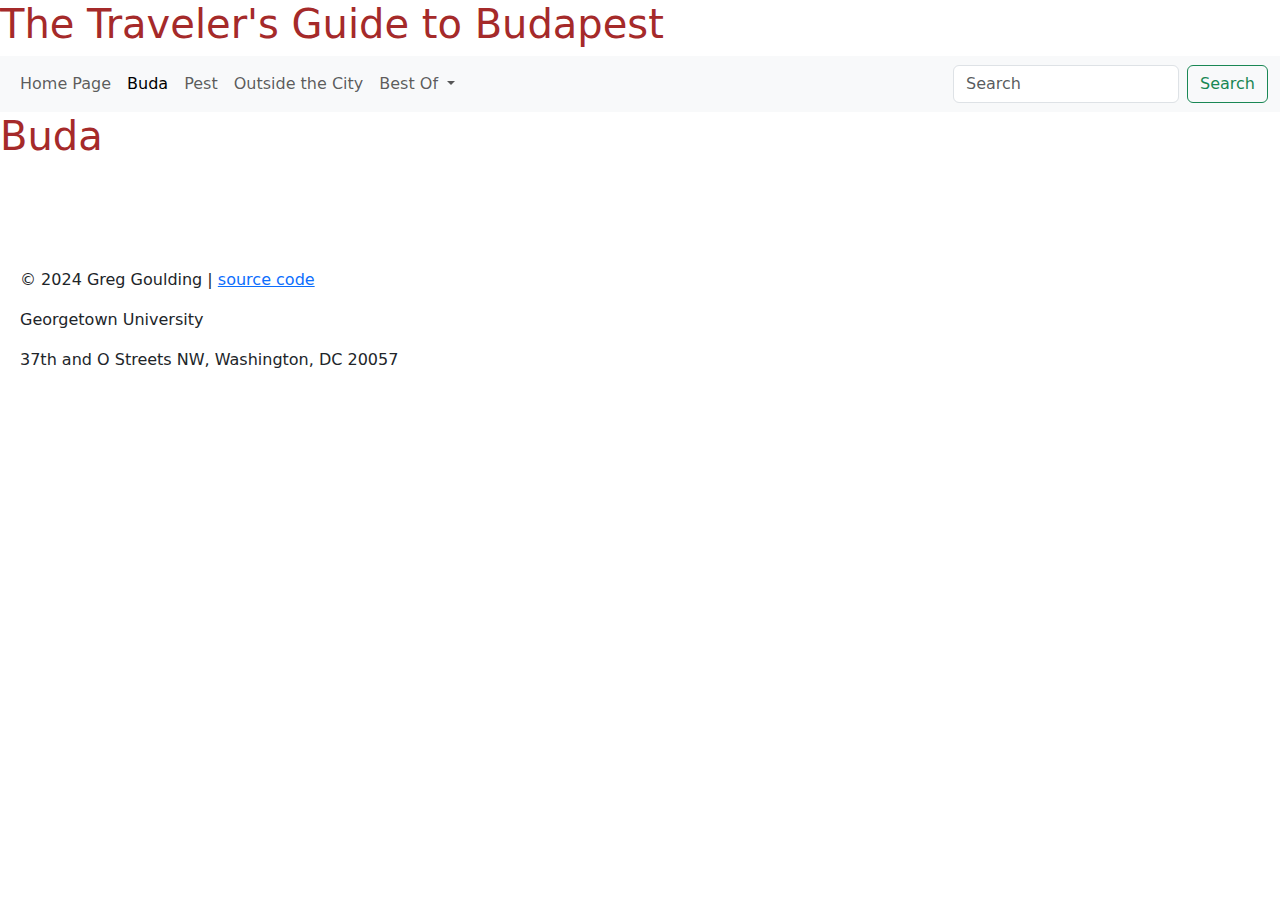
==== Buda.html @ fe09200f "Fixing links and JS script lines" ====
<!DOCTYPE html>
<html lang="en">
<head>
    <meta charset="UTF-8">
    <meta name="viewport" content="width=device-width, initial-scale=1.0">
    <title>Budapest Tourism Guide: The Buda Side</title>
    <link href="https://cdn.jsdelivr.net/npm/bootstrap@5.3.3/dist/css/bootstrap.min.css" rel="stylesheet" integrity="sha384-QWTKZyjpPEjISv5WaRU9OFeRpok6YctnYmDr5pNlyT2bRjXh0JMhjY6hW+ALEwIH" crossorigin="anonymous">
    <link rel="stylesheet" href="stylesheet.css">
</head>
<body>
    <h1>The Traveler's Guide to Budapest</h1>
    <header>
        <nav class="navbar navbar-expand-lg bg-body-tertiary">
            <div class="container-fluid">
              <button class="navbar-toggler" type="button" data-bs-toggle="collapse" data-bs-target="#navbarSupportedContent" aria-controls="navbarSupportedContent" aria-expanded="false" aria-label="Toggle navigation">
                <span class="navbar-toggler-icon"></span>
              </button>
              <div class="collapse navbar-collapse" id="navbarSupportedContent">
                <ul class="navbar-nav me-auto mb-2 mb-lg-0">
                  <li class="nav-item">
                    <a class="nav-link" aria-current="page" href="index.html">Home Page</a>
                  </li>
                  <li class="nav-item">
                    <a class="nav-link active" href="Buda.html">Buda</a>
                  </li>
                  <li class="nav-item">
                    <a class="nav-link" href="Pest.html">Pest</a>
                  </li>                  
                  <li class="nav-item">
                    <a class="nav-link" href="Outside City.html">Outside the City</a>
                  </li>
                  <li class="nav-item dropdown">
                    <a class="nav-link dropdown-toggle" href="#" role="button" data-bs-toggle="dropdown" aria-expanded="false">
                      Best Of
                    </a>
                    <ul class="dropdown-menu">
                      <li><a class="dropdown-item" href="#">Food</a></li>
                      <li><hr class="dropdown-divider"></li>
                      <li><a class="dropdown-item" href="#">History</a></li>
                      <li><hr class="dropdown-divider"></li>
                      <li><a class="dropdown-item" href="#">Nightlife</a></li>
                    </ul>
                  </li>
                </ul>
                <form class="d-flex" role="search">
                  <input class="form-control me-2" type="search" placeholder="Search" aria-label="Search">
                  <button class="btn btn-outline-success" type="submit">Search</button>
                </form>
              </div>
            </div>
        </nav>
    </header>

    <h1>Buda</h1>

    <footer>
        <p>&copy; 2024 Greg Goulding |
          <a href="https://github.com/gregorygoulding/OPAN-6541-Website-Project">source code</a>
        </p>
        <address>Georgetown University</address>
        <address>37th and O Streets NW, Washington, DC 20057</address>
    </footer>
    <script src="https://cdn.jsdelivr.net/npm/bootstrap@5.3.3/dist/js/bootstrap.bundle.min.js" integrity="sha384-YvpcrYf0tY3lHB60NNkmXc5s9fDVZLESaAA55NDzOxhy9GkcIdslK1eN7N6jIeHz" crossorigin="anonymous"></script>
</body>
</html>
---- stylesheet.css ----
h1 {
    color: brown;
}

h3 {
    padding-left: 20px; 
    padding-top: 50px;
}

.slide {
    flex-shrink: 0;
    width: 100%;
    max-height: 650px;
}

.carousel-inner {
    flex-shrink: 0;
    width: 100%;
    max-height: 650px;
}

.carousel-item {
    flex-shrink: 0;
    width: 100%;
    max-height: 650px;
}

footer {
    padding-top: 100px;
    padding-left: 20px;
}

iframe {
    padding-left: 20px;
}
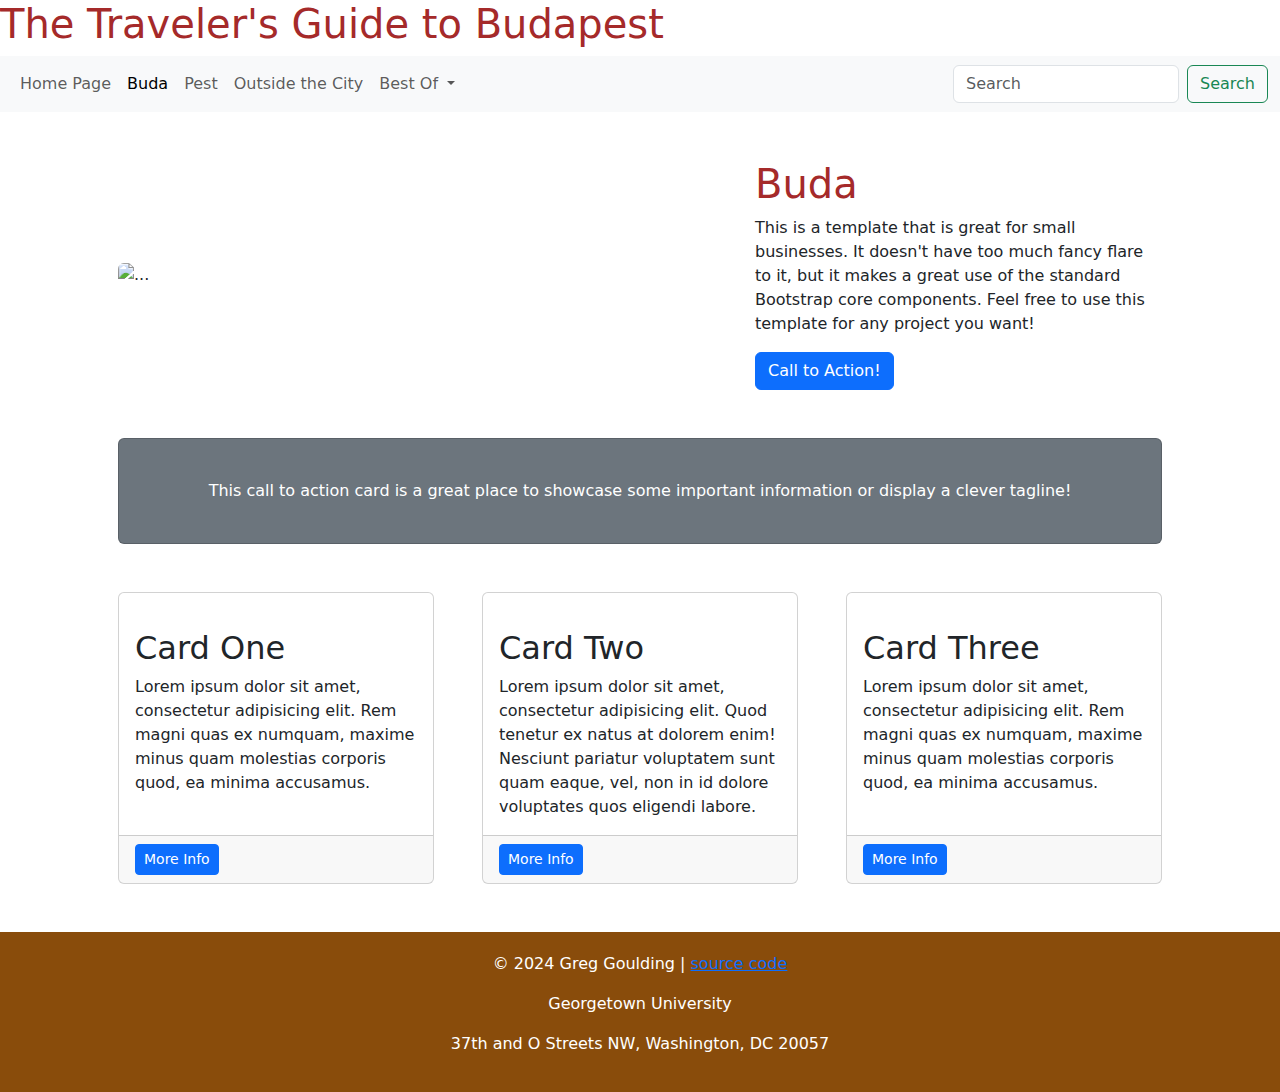
==== commit bc164090: "Added subpage structures" ====
--- a/Buda.html
+++ b/Buda.html
@@ -1,6 +1,16 @@
 <!DOCTYPE html>
 <html lang="en">
 <head>
+    
+    <!-- Google tag (gtag.js) -->
+    <script async src="https://www.googletagmanager.com/gtag/js?id=G-KM2LF5V4KQ"></script>
+    <script>
+    window.dataLayer = window.dataLayer || [];
+    function gtag(){dataLayer.push(arguments);}
+    gtag('js', new Date());
+    gtag('config', 'G-KM2LF5V4KQ');
+    </script>
+
     <meta charset="UTF-8">
     <meta name="viewport" content="width=device-width, initial-scale=1.0">
     <title>Budapest Tourism Guide: The Buda Side</title>
@@ -8,6 +18,7 @@
     <link rel="stylesheet" href="stylesheet.css">
 </head>
 <body>
+  <div class="content">
     <h1>The Traveler's Guide to Budapest</h1>
     <header>
         <nav class="navbar navbar-expand-lg bg-body-tertiary">
@@ -50,9 +61,58 @@
             </div>
         </nav>
     </header>
+    <!--Large parts of the below structure were obtained from Bootstrap template at the following URL: 
+      https://github.com/StartBootstrap/startbootstrap-small-business/blob/master/dist/index.html-->
+            <!-- Page Content-->
+            <div class="container px-4 px-lg-5">
+              <!-- Heading Row-->
+              <div class="row gx-4 gx-lg-5 align-items-center my-5">
+                  <div class="col-lg-7"><img class="img-fluid rounded mb-4 mb-lg-0" src="https://dummyimage.com/900x400/dee2e6/6c757d.jpg" alt="..." /></div>
+                  <div class="col-lg-5">
+                      <h1 class="font-weight-light">Buda</h1>
+                      <p>This is a template that is great for small businesses. It doesn't have too much fancy flare to it, but it makes a great use of the standard Bootstrap core components. Feel free to use this template for any project you want!</p>
+                      <a class="btn btn-primary" href="#!">Call to Action!</a>
+                  </div>
+              </div>
+              <!-- Call to Action-->
+              <div class="card text-white bg-secondary my-5 py-4 text-center">
+                  <div class="card-body"><p class="text-white m-0">This call to action card is a great place to showcase some important information or display a clever tagline!</p></div>
+              </div>
+              <!-- Content Row-->
+              <div class="row gx-4 gx-lg-5">
+                  <div class="col-md-4 mb-5">
+                      <div class="card h-100">
+                          <div class="card-body">
+                              <h2 class="card-title">Card One</h2>
+                              <p class="card-text">Lorem ipsum dolor sit amet, consectetur adipisicing elit. Rem magni quas ex numquam, maxime minus quam molestias corporis quod, ea minima accusamus.</p>
+                          </div>
+                          <div class="card-footer"><a class="btn btn-primary btn-sm" href="#!">More Info</a></div>
+                      </div>
+                  </div>
+                  <div class="col-md-4 mb-5">
+                      <div class="card h-100">
+                          <div class="card-body">
+                              <h2 class="card-title">Card Two</h2>
+                              <p class="card-text">Lorem ipsum dolor sit amet, consectetur adipisicing elit. Quod tenetur ex natus at dolorem enim! Nesciunt pariatur voluptatem sunt quam eaque, vel, non in id dolore voluptates quos eligendi labore.</p>
+                          </div>
+                          <div class="card-footer"><a class="btn btn-primary btn-sm" href="#!">More Info</a></div>
+                      </div>
+                  </div>
+                  <div class="col-md-4 mb-5">
+                      <div class="card h-100">
+                          <div class="card-body">
+                              <h2 class="card-title">Card Three</h2>
+                              <p class="card-text">Lorem ipsum dolor sit amet, consectetur adipisicing elit. Rem magni quas ex numquam, maxime minus quam molestias corporis quod, ea minima accusamus.</p>
+                          </div>
+                          <div class="card-footer"><a class="btn btn-primary btn-sm" href="#!">More Info</a></div>
+                      </div>
+                  </div>
+              </div>
+          </div>
 
-    <h1>Buda</h1>
+    </div>
 
+  </div>
     <footer>
         <p>&copy; 2024 Greg Goulding |
           <a href="https://github.com/gregorygoulding/OPAN-6541-Website-Project">source code</a>
--- a/stylesheet.css
+++ b/stylesheet.css
@@ -1,10 +1,19 @@
 h1 {
     color: brown;
+}
+
+h2 {
+    padding-top: 20px;
 }
 
 h3 {
     padding-left: 20px; 
     padding-top: 50px;
+}
+
+.overview {
+    width: 45%;
+    padding-left: 20px; 
 }
 
 .slide {
@@ -32,4 +41,31 @@
 
 iframe {
     padding-left: 20px;
+}
+
+div.content-box {
+    float: left;
+    width: 50%;
+}
+
+/*For the following 3 sections, I got ChatGPT's help to fix the text box to the bottom of the page.
+It was previously floating around, out of place below the bulleted list.
+Link to the chat: https://chat.openai.com/share/566fab58-488e-44b0-9ab5-ae1989f2bdae */
+body {
+    margin: 0;
+    padding: 0;
+    display: flex;
+    flex-direction: column;
+    min-height: 100vh; /* Ensure the body fills the viewport height */
+}
+
+.content {
+    flex: 1; /* Grow to fill remaining space */
+}
+
+footer {
+    background-color: #894c0b; /* Add a background color for visibility */
+    color: #fff; /* Text color for better contrast */
+    padding: 20px; /* Add padding for spacing */
+    text-align: center;
 }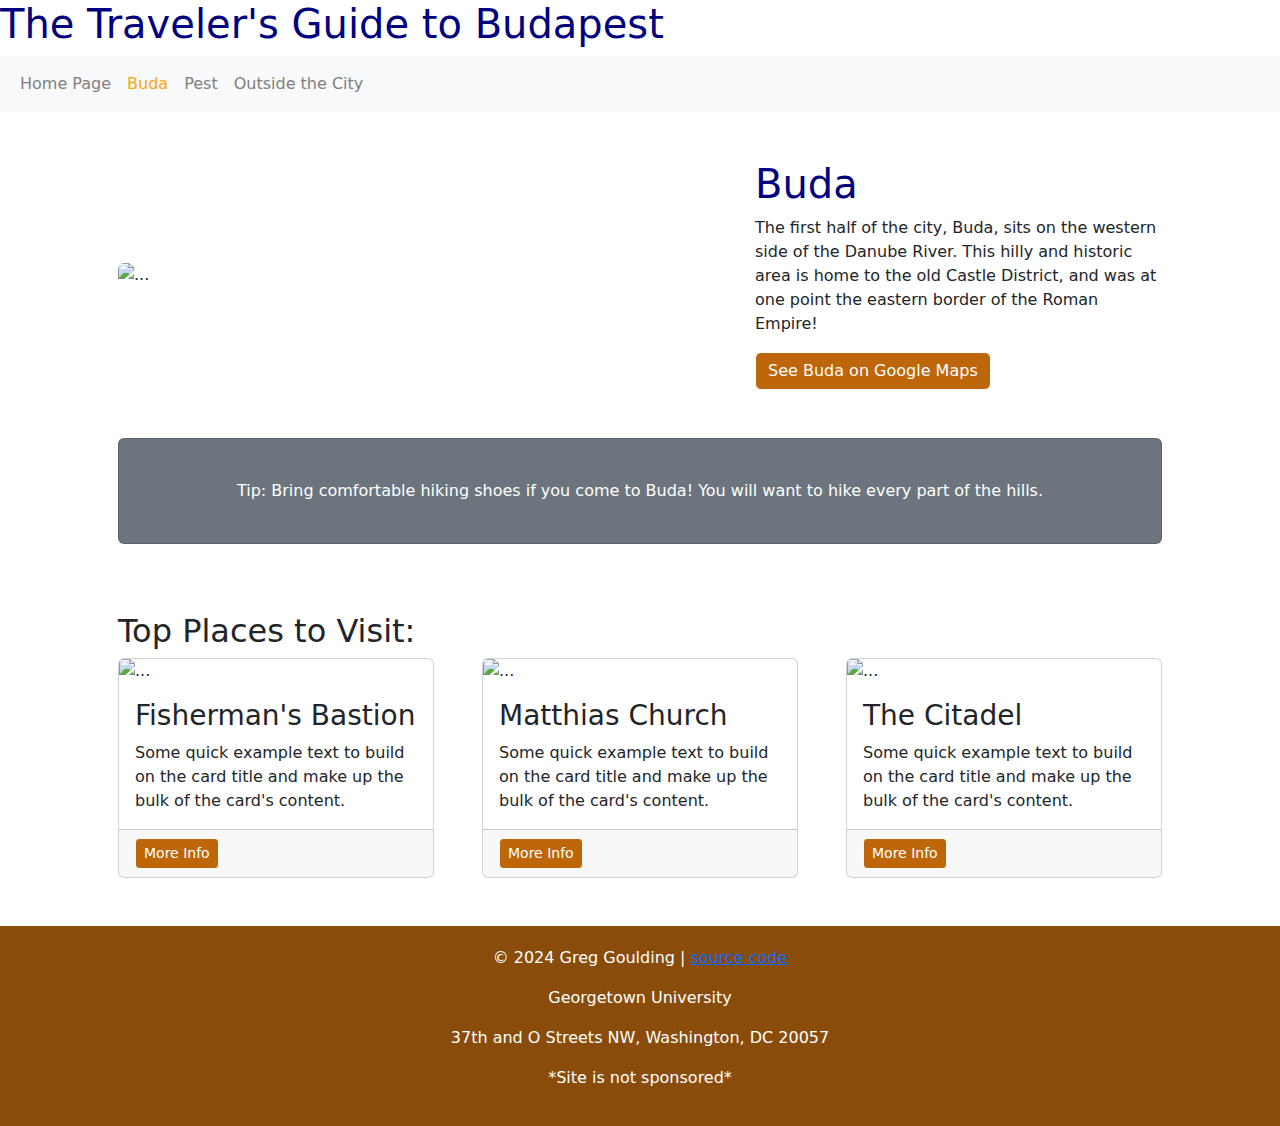
==== commit 2468c420: "Adding photos, links" ====
--- a/Buda.html
+++ b/Buda.html
@@ -40,23 +40,7 @@
                   <li class="nav-item">
                     <a class="nav-link" href="Outside City.html">Outside the City</a>
                   </li>
-                  <li class="nav-item dropdown">
-                    <a class="nav-link dropdown-toggle" href="#" role="button" data-bs-toggle="dropdown" aria-expanded="false">
-                      Best Of
-                    </a>
-                    <ul class="dropdown-menu">
-                      <li><a class="dropdown-item" href="#">Food</a></li>
-                      <li><hr class="dropdown-divider"></li>
-                      <li><a class="dropdown-item" href="#">History</a></li>
-                      <li><hr class="dropdown-divider"></li>
-                      <li><a class="dropdown-item" href="#">Nightlife</a></li>
-                    </ul>
-                  </li>
                 </ul>
-                <form class="d-flex" role="search">
-                  <input class="form-control me-2" type="search" placeholder="Search" aria-label="Search">
-                  <button class="btn btn-outline-success" type="submit">Search</button>
-                </form>
               </div>
             </div>
         </nav>
@@ -67,45 +51,49 @@
             <div class="container px-4 px-lg-5">
               <!-- Heading Row-->
               <div class="row gx-4 gx-lg-5 align-items-center my-5">
-                  <div class="col-lg-7"><img class="img-fluid rounded mb-4 mb-lg-0" src="https://dummyimage.com/900x400/dee2e6/6c757d.jpg" alt="..." /></div>
+                  <div class="col-lg-7"><img class="img-fluid rounded mb-4 mb-lg-0" src="https://productopropio.com/wp-content/uploads/2023/08/3.png" alt="..." /></div>
                   <div class="col-lg-5">
                       <h1 class="font-weight-light">Buda</h1>
-                      <p>This is a template that is great for small businesses. It doesn't have too much fancy flare to it, but it makes a great use of the standard Bootstrap core components. Feel free to use this template for any project you want!</p>
-                      <a class="btn btn-primary" href="#!">Call to Action!</a>
+                      <p>The first half of the city, Buda, sits on the western side of the Danube River. This hilly and historic area is home to the old Castle District, and was at one point the eastern border of the Roman Empire!</p>
+                      <a class="btn btn-primary" href="https://www.google.com/maps/search/buda/@47.5030513,19.0033745,11z?entry=ttu">See Buda on Google Maps</a>
                   </div>
               </div>
               <!-- Call to Action-->
               <div class="card text-white bg-secondary my-5 py-4 text-center">
-                  <div class="card-body"><p class="text-white m-0">This call to action card is a great place to showcase some important information or display a clever tagline!</p></div>
+                  <div class="card-body"><p class="text-white m-0">Tip: Bring comfortable hiking shoes if you come to Buda! You will want to hike every part of the hills.</p></div>
               </div>
               <!-- Content Row-->
+              <h2>Top Places to Visit:</h2>
               <div class="row gx-4 gx-lg-5">
                   <div class="col-md-4 mb-5">
-                      <div class="card h-100">
-                          <div class="card-body">
-                              <h2 class="card-title">Card One</h2>
-                              <p class="card-text">Lorem ipsum dolor sit amet, consectetur adipisicing elit. Rem magni quas ex numquam, maxime minus quam molestias corporis quod, ea minima accusamus.</p>
-                          </div>
-                          <div class="card-footer"><a class="btn btn-primary btn-sm" href="#!">More Info</a></div>
+                    <div class="card">
+                      <img src="https://dynamic-media-cdn.tripadvisor.com/media/photo-o/28/a3/e7/04/caption.jpg?w=500&h=400&s=1" class="card-img-top" alt="...">
+                      <div class="card-body">
+                        <h3 class="card-title" style="padding: 0%;">Fisherman's Bastion</h3>
+                        <p class="card-text">Some quick example text to build on the card title and make up the bulk of the card's content.</p>
                       </div>
+                      <div class="card-footer"><a class="btn btn-primary btn-sm" href="https://fishermansbastion.com/">More Info</a></div>
+                    </div>
                   </div>
                   <div class="col-md-4 mb-5">
-                      <div class="card h-100">
-                          <div class="card-body">
-                              <h2 class="card-title">Card Two</h2>
-                              <p class="card-text">Lorem ipsum dolor sit amet, consectetur adipisicing elit. Quod tenetur ex natus at dolorem enim! Nesciunt pariatur voluptatem sunt quam eaque, vel, non in id dolore voluptates quos eligendi labore.</p>
-                          </div>
-                          <div class="card-footer"><a class="btn btn-primary btn-sm" href="#!">More Info</a></div>
+                    <div class="card">
+                      <img src="https://dynamic-media-cdn.tripadvisor.com/media/photo-o/14/ba/b4/67/caption.jpg?w=500&h=400&s=1" class="card-img-top" alt="...">
+                      <div class="card-body">
+                        <h3 class="card-title" style="padding: 0%;">Matthias Church</h3>
+                        <p class="card-text">Some quick example text to build on the card title and make up the bulk of the card's content.</p>
                       </div>
+                      <div class="card-footer"><a class="btn btn-primary btn-sm" href="https://matyas-templom.hu/">More Info</a></div>
+                    </div>
                   </div>
                   <div class="col-md-4 mb-5">
-                      <div class="card h-100">
-                          <div class="card-body">
-                              <h2 class="card-title">Card Three</h2>
-                              <p class="card-text">Lorem ipsum dolor sit amet, consectetur adipisicing elit. Rem magni quas ex numquam, maxime minus quam molestias corporis quod, ea minima accusamus.</p>
-                          </div>
-                          <div class="card-footer"><a class="btn btn-primary btn-sm" href="#!">More Info</a></div>
+                    <div class="card">
+                      <img src="https://dynamic-media-cdn.tripadvisor.com/media/photo-o/1b/01/5d/ae/img-20200225-113255-largejpg.jpg?w=500&h=400&s=1" class="card-img-top" alt="...">
+                      <div class="card-body">
+                        <h3 class="card-title" style="padding: 0%;">The Citadel</h3>
+                        <p class="card-text">Some quick example text to build on the card title and make up the bulk of the card's content.</p>
                       </div>
+                      <div class="card-footer"><a class="btn btn-primary btn-sm" href="https://welovebudapest.com/en/venue/citadella-1/">More Info</a></div>
+                    </div>
                   </div>
               </div>
           </div>
@@ -119,6 +107,7 @@
         </p>
         <address>Georgetown University</address>
         <address>37th and O Streets NW, Washington, DC 20057</address>
+        <p>*Site is not sponsored*</p>
     </footer>
     <script src="https://cdn.jsdelivr.net/npm/bootstrap@5.3.3/dist/js/bootstrap.bundle.min.js" integrity="sha384-YvpcrYf0tY3lHB60NNkmXc5s9fDVZLESaAA55NDzOxhy9GkcIdslK1eN7N6jIeHz" crossorigin="anonymous"></script>
 </body>
--- a/stylesheet.css
+++ b/stylesheet.css
@@ -1,5 +1,11 @@
+.navbar {
+    --bs-navbar-color: gray;
+    --bs-navbar-hover-color: orange;
+    --bs-navbar-active-color: orange;
+}
+
 h1 {
-    color: brown;
+    color: navy;
 }
 
 h2 {
@@ -9,6 +15,7 @@
 h3 {
     padding-left: 20px; 
     padding-top: 50px;
+    color: navy;
 }
 
 .overview {
@@ -48,6 +55,11 @@
     width: 50%;
 }
 
+.btn.btn-primary {
+    background-color: hwb(31 4% 26%);
+    border-color: white;
+}
+
 /*For the following 3 sections, I got ChatGPT's help to fix the text box to the bottom of the page.
 It was previously floating around, out of place below the bulleted list.
 Link to the chat: https://chat.openai.com/share/566fab58-488e-44b0-9ab5-ae1989f2bdae */
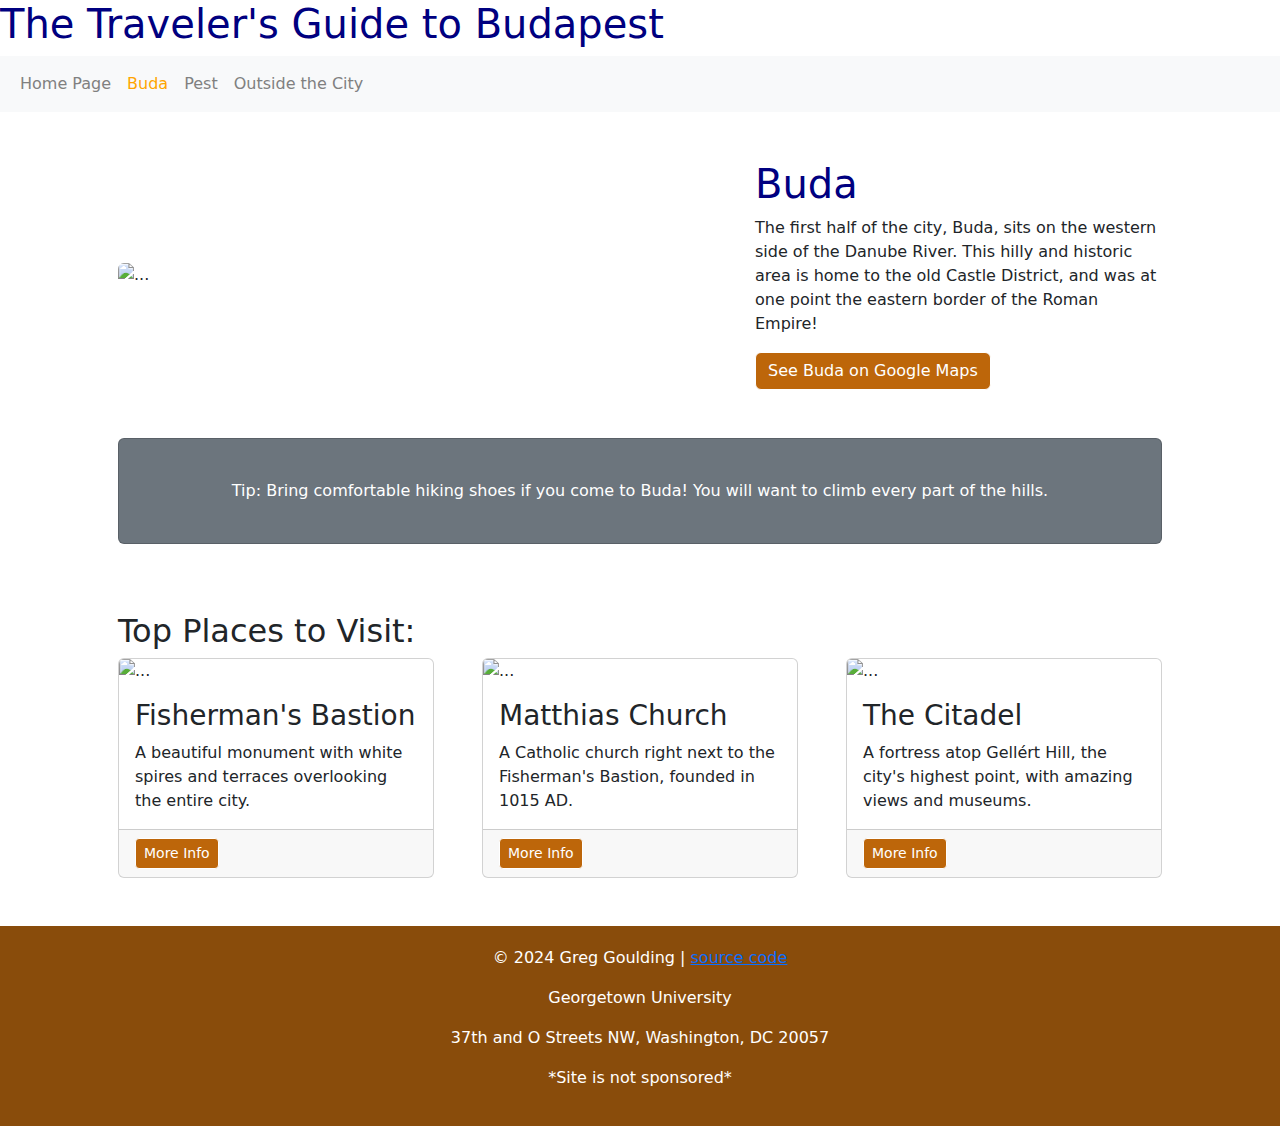
==== commit d235f187: "Updated descriptions, spacing" ====
--- a/Buda.html
+++ b/Buda.html
@@ -60,7 +60,7 @@
               </div>
               <!-- Call to Action-->
               <div class="card text-white bg-secondary my-5 py-4 text-center">
-                  <div class="card-body"><p class="text-white m-0">Tip: Bring comfortable hiking shoes if you come to Buda! You will want to hike every part of the hills.</p></div>
+                  <div class="card-body"><p class="text-white m-0">Tip: Bring comfortable hiking shoes if you come to Buda! You will want to climb every part of the hills.</p></div>
               </div>
               <!-- Content Row-->
               <h2>Top Places to Visit:</h2>
@@ -70,7 +70,7 @@
                       <img src="https://dynamic-media-cdn.tripadvisor.com/media/photo-o/28/a3/e7/04/caption.jpg?w=500&h=400&s=1" class="card-img-top" alt="...">
                       <div class="card-body">
                         <h3 class="card-title" style="padding: 0%;">Fisherman's Bastion</h3>
-                        <p class="card-text">Some quick example text to build on the card title and make up the bulk of the card's content.</p>
+                        <p class="card-text">A beautiful monument with white spires and terraces overlooking the entire city.</p>
                       </div>
                       <div class="card-footer"><a class="btn btn-primary btn-sm" href="https://fishermansbastion.com/">More Info</a></div>
                     </div>
@@ -80,7 +80,7 @@
                       <img src="https://dynamic-media-cdn.tripadvisor.com/media/photo-o/14/ba/b4/67/caption.jpg?w=500&h=400&s=1" class="card-img-top" alt="...">
                       <div class="card-body">
                         <h3 class="card-title" style="padding: 0%;">Matthias Church</h3>
-                        <p class="card-text">Some quick example text to build on the card title and make up the bulk of the card's content.</p>
+                        <p class="card-text">A Catholic church right next to the Fisherman's Bastion, founded in 1015 AD.</p>
                       </div>
                       <div class="card-footer"><a class="btn btn-primary btn-sm" href="https://matyas-templom.hu/">More Info</a></div>
                     </div>
@@ -90,7 +90,7 @@
                       <img src="https://dynamic-media-cdn.tripadvisor.com/media/photo-o/1b/01/5d/ae/img-20200225-113255-largejpg.jpg?w=500&h=400&s=1" class="card-img-top" alt="...">
                       <div class="card-body">
                         <h3 class="card-title" style="padding: 0%;">The Citadel</h3>
-                        <p class="card-text">Some quick example text to build on the card title and make up the bulk of the card's content.</p>
+                        <p class="card-text">A fortress atop Gellért Hill, the city's highest point, with amazing views and museums.</p>
                       </div>
                       <div class="card-footer"><a class="btn btn-primary btn-sm" href="https://welovebudapest.com/en/venue/citadella-1/">More Info</a></div>
                     </div>
--- a/stylesheet.css
+++ b/stylesheet.css
@@ -53,6 +53,7 @@
 div.content-box {
     float: left;
     width: 50%;
+    padding-left: 10%;
 }
 
 .btn.btn-primary {
